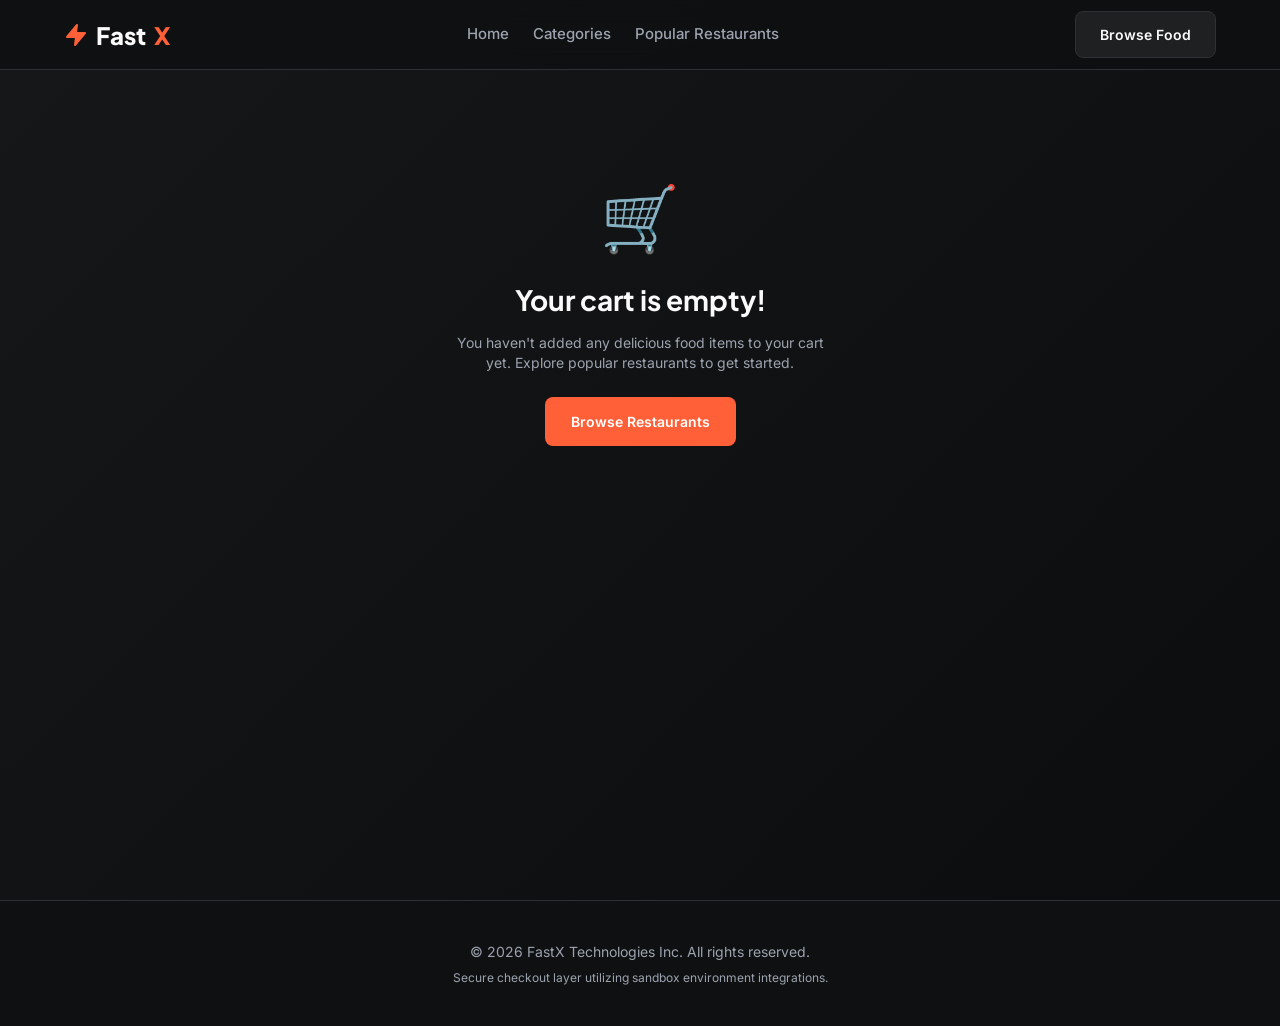
==== customer/checkout.html @ c777d610 "chore: initialize repository and implement premium customer profile integrations" ====
<!DOCTYPE html>
<html lang="en">
<head>
  <meta charset="UTF-8">
  <meta name="viewport" content="width=device-width, initial-scale=1.0">
  
  <!-- SEO Meta Tags -->
  <title>Checkout - FastX</title>
  <meta name="description" content="Review your order, enter delivery details, select payment, and place your order securely with FastX.">
  
  <!-- Google Fonts: Plus Jakarta Sans for Headers, Inter for Body -->
  <link rel="preconnect" href="https://fonts.googleapis.com">
  <link rel="preconnect" href="https://fonts.gstatic.com" crossorigin>
  <link href="https://fonts.googleapis.com/css2?family=Inter:wght@400;500;600;700&family=Plus+Jakarta+Sans:wght@500;600;700;800&display=swap" rel="stylesheet">
  
  <!-- CSS Stylesheets (Paths use "../" to resolve correctly from the /customer directory) -->
  <link rel="stylesheet" href="../css/design-system.css">
  <link rel="stylesheet" href="../css/components.css">
  <link rel="stylesheet" href="../css/pages/checkout.css">
</head>
<body>

  <!-- ==========================================
       1. NAVIGATION BAR
       ========================================== -->
  <nav class="navbar" aria-label="Main Navigation">
    <div class="container navbar-container">
      
      <!-- Brand Logo -->
      <a href="../index.html" class="navbar-logo" id="logo-link">
        <svg class="icon" viewBox="0 0 24 24" aria-hidden="true">
          <path d="M13 2L3 14h9l-1 8 10-12h-9l1-8z" fill="var(--color-primary)" stroke="var(--color-primary)"/>
        </svg>
        Fast<span>X</span>
      </a>

      <!-- Navigation Menu -->
      <div class="navbar-menu">
        <a href="../index.html" class="nav-link">Home</a>
        <a href="../index.html#categories" class="nav-link">Categories</a>
        <a href="../index.html#restaurants" class="nav-link">Popular Restaurants</a>
        <a href="profile.html" class="nav-link" id="nav-profile-link" style="display: none;">Profile</a>
      </div>

      <!-- Action Buttons -->
      <div style="display: flex; align-items: center; gap: var(--space-4);">
        <!-- User Info Slot when Logged In -->
        <div id="nav-user-info" style="display: none; align-items: center; gap: 8px;">
          <!-- Avatar + Name -->
        </div>
        <!-- Back to Food Button -->
        <a href="../index.html#restaurants" class="btn btn-secondary">Browse Food</a>
      </div>

    </div>
  </nav>

  <!-- ==========================================
       2. CHECKOUT CONTENT SECTION
       ========================================== -->
  <main class="checkout-section">
    <div class="container">
      
      <!-- Main checkout grid layout (JS will hide/show sections based on cart state) -->
      <div id="checkout-grid" class="checkout-container" style="display: none;">
        
        <!-- Left: Forms (Address & Payment) -->
        <form id="checkout-form" class="checkout-form-card" onsubmit="handlePlaceOrder(event)">
          
          <!-- Section 1: Delivery Details -->
          <div>
            <h2 class="form-section-title">
              <svg class="icon" viewBox="0 0 24 24" fill="none" stroke="currentColor">
                <path d="M21 10c0 7-9 13-9 13s-9-6-9-13a9 9 0 0 1 18 0z"></path>
                <circle cx="12" cy="10" r="3"></circle>
              </svg>
              Delivery Address
            </h2>
            
            <div class="form-row form-row-2">
              <div class="input-group">
                <label class="input-label" for="full-name">Full Name</label>
                <input class="input-field" type="text" id="full-name" required placeholder="Enter your full name">
              </div>
              <div class="input-group">
                <label class="input-label" for="phone-number">Phone Number</label>
                <input class="input-field" type="tel" id="phone-number" required placeholder="Enter contact number">
              </div>
            </div>

            <div class="input-group">
              <label class="input-label" for="street-address">Street Address / Flat No.</label>
              <input class="input-field" type="text" id="street-address" required placeholder="e.g. Flat 302, 3rd Floor, Lotus Apartments">
            </div>

            <div class="form-row form-row-2">
              <div class="input-group">
                <label class="input-label" for="area-select">Area (Bengaluru)</label>
                <select class="input-field" id="area-select" required style="cursor: pointer;">
                  <option value="" disabled selected>Select your area</option>
                  <option value="Indiranagar">Indiranagar</option>
                  <option value="Koramangala">Koramangala</option>
                  <option value="Jayanagar">Jayanagar</option>
                  <option value="HSR Layout">HSR Layout</option>
                  <option value="Whitefield">Whitefield</option>
                  <option value="Malleshwaram">Malleshwaram</option>
                  <option value="JP Nagar">JP Nagar</option>
                  <option value="MG Road">MG Road</option>
                </select>
              </div>
              <div class="input-group">
                <label class="input-label" for="pincode">Pincode</label>
                <input class="input-field" type="text" id="pincode" pattern="[0-9]{6}" required placeholder="6-digit Pincode">
              </div>
            </div>
          </div>

          <!-- Section 2: Payment Selection -->
          <div>
            <h2 class="form-section-title">
              <svg class="icon" viewBox="0 0 24 24" fill="none" stroke="currentColor">
                <rect x="1" y="4" width="22" height="16" rx="2" ry="2"></rect>
                <line x1="1" y1="10" x2="23" y2="10"></line>
              </svg>
              Payment Method
            </h2>

            <div class="payment-selector-grid">
              
              <!-- Payment Card 1: UPI -->
              <label class="payment-card active" id="pay-upi-label">
                <input type="radio" name="payment-method" value="UPI" checked onclick="togglePaymentFields('UPI')">
                <span class="payment-icon">📱</span>
                <span class="font-weight-semibold" style="font-size: 0.9375rem;">UPI / GooglePay</span>
              </label>

              <!-- Payment Card 2: Credit/Debit -->
              <label class="payment-card" id="pay-card-label">
                <input type="radio" name="payment-method" value="CARD" onclick="togglePaymentFields('CARD')">
                <span class="payment-icon">💳</span>
                <span class="font-weight-semibold" style="font-size: 0.9375rem;">Credit/Debit Card</span>
              </label>

              <!-- Payment Card 3: COD -->
              <label class="payment-card" id="pay-cod-label">
                <input type="radio" name="payment-method" value="COD" onclick="togglePaymentFields('COD')">
                <span class="payment-icon">💵</span>
                <span class="font-weight-semibold" style="font-size: 0.9375rem;">Cash On Delivery</span>
              </label>

            </div>

            <!-- Conditional Details: UPI Panel -->
            <div id="upi-details-panel" class="payment-details-panel" style="display: block;">
              <div class="input-group" style="margin-bottom: 0;">
                <label class="input-label" for="upi-id">UPI Address</label>
                <input class="input-field" type="text" id="upi-id" placeholder="e.g. username@okhdfcbank">
              </div>
            </div>

            <!-- Conditional Details: Card Panel -->
            <div id="card-details-panel" class="payment-details-panel">
              <div class="input-group">
                <label class="input-label" for="card-number">Card Number</label>
                <input class="input-field" type="text" id="card-number" placeholder="XXXX XXXX XXXX XXXX" pattern="[0-9\s]{12,19}">
              </div>
              <div class="form-row form-row-2" style="gap: var(--space-4);">
                <div class="input-group" style="margin-bottom: 0;">
                  <label class="input-label" for="card-expiry">Expiry Date</label>
                  <input class="input-field" type="text" id="card-expiry" placeholder="MM/YY">
                </div>
                <div class="input-group" style="margin-bottom: 0;">
                  <label class="input-label" for="card-cvv">CVV</label>
                  <input class="input-field" type="password" id="card-cvv" placeholder="***" maxlength="3">
                </div>
              </div>
            </div>

            <!-- Conditional Details: COD Panel -->
            <div id="cod-details-panel" class="payment-details-panel">
              <p class="text-xs" style="color: var(--color-success); font-weight: 500;">
                ✓ Safe & Contactless COD option active. Please keep exact change ready during delivery.
              </p>
            </div>
          </div>

        </form>

        <!-- Right: Cart Item Summary sticky card -->
        <aside class="summary-sticky-card" aria-label="Order items Summary">
          <div class="summary-restaurant-header">
            <span class="text-xs" style="color: var(--color-primary); font-weight: 700; text-transform: uppercase;">Ordering From</span>
            <h2 class="text-xl" id="summary-restaurant-name" style="margin: 2px 0;">Toit</h2>
          </div>

          <!-- Dynamic item list -->
          <div id="summary-items" class="summary-items-list">
            <!-- JavaScript will inject cart_item_row instances here -->
          </div>

          <!-- Calculations Panel -->
          <div class="price-breakdown">
            <div class="breakdown-row">
              <span>Subtotal</span>
              <span id="summary-subtotal">$0.00</span>
            </div>
            <div class="breakdown-row">
              <span>Delivery Partner Fee</span>
              <span id="summary-delivery">$2.00</span>
            </div>
            <div class="breakdown-row">
              <span>Taxes & GST (5%)</span>
              <span id="summary-taxes">$0.00</span>
            </div>
            <div class="breakdown-row grand-total">
              <span>Grand Total</span>
              <span id="summary-grandtotal">$0.00</span>
            </div>
          </div>

          <!-- Submit Trigger -->
          <button class="btn btn-primary btn-block" type="submit" form="checkout-form" style="margin-top: var(--space-2);">
            Place Order
          </button>
        </aside>

      </div>

      <!-- Left: Empty Cart state message layout -->
      <div id="empty-cart-view" class="empty-cart-panel" style="display: none;">
        <span class="empty-cart-icon">🛒</span>
        <h2 class="text-2xl">Your cart is empty!</h2>
        <p class="text-sm">You haven't added any delicious food items to your cart yet. Explore popular restaurants to get started.</p>
        <a href="../index.html#restaurants" class="btn btn-primary" style="margin-top: var(--space-2);">Browse Restaurants</a>
      </div>

    </div>
  </main>

  <!-- ==========================================
       3. MOCK SUCCESS POPUP MODAL
       ========================================== -->
  <div id="success-modal-overlay" class="modal-overlay">
    <div class="success-modal">
      <div class="modal-success-icon">
        <svg class="icon icon-lg" viewBox="0 0 24 24" fill="none" stroke="currentColor">
          <polyline points="20 6 9 17 4 12"></polyline>
        </svg>
      </div>
      <h2 class="text-2xl" style="color: var(--color-dark-text-main);">Order Placed Successfully!</h2>
      <p class="text-sm">Thank you for ordering with FastX! Your payment was verified, and the kitchen is preparing your fresh meal.</p>
      
      <div style="background-color: var(--color-dark-bg); border-radius: var(--radius-md); padding: 12px; width: 100%; border: 1px solid var(--color-dark-border);">
        <p class="text-xs" style="color: var(--color-dark-text-muted);">Estimated Delivery Time</p>
        <p class="text-lg font-weight-bold" style="color: var(--color-primary); margin-top: 2px;">25 - 35 Minutes</p>
      </div>

      <button class="btn btn-primary btn-block" onclick="redirectToHome()">
        Back to Homepage
      </button>
    </div>
  </div>

  <!-- ==========================================
       4. FOOTER SECTION
       ========================================== -->
  <footer style="border-top: 1px solid var(--color-dark-border); padding: 40px 0; background-color: var(--color-dark-bg); text-align: center;">
    <div class="container">
      <p style="font-size: 0.875rem; color: var(--color-dark-text-muted);">
        &copy; 2026 FastX Technologies Inc. All rights reserved.
      </p>
      <p class="text-xs" style="margin-top: var(--space-2); color: var(--color-dark-text-muted);">
        Secure checkout layer utilizing sandbox environment integrations.
      </p>
    </div>
  </footer>

  <!-- Scripts: loaded sequentially -->
  <script src="../js/cart.js"></script>
  <script src="../js/pages/checkout.js"></script>
</body>
</html>
---- css/design-system.css ----
/*
 ==========================================================================
  FASTX DESIGN SYSTEM
  This stylesheet contains CSS Custom Properties (Variables), global resets,
  typography scales, spacing helpers, layout grid utilities, and focus states.
 ==========================================================================
*/

/* ------------------------------------------------------------------------
   1. CSS Custom Properties (Variables)
   ------------------------------------------------------------------------ */
:root {
  /* Color Palette (HSL & Hex) */
  --primary-hue: 12;
  --primary-sat: 100%;
  --primary-light: 61%;
  --color-primary: hsl(var(--primary-hue), var(--primary-sat), var(--primary-light)); /* #FF5A36 - FastX Coral */
  --color-primary-hover: hsl(var(--primary-hue), var(--primary-sat), calc(var(--primary-light) - 8%)); /* Darker Coral */
  --color-primary-light: hsl(var(--primary-hue), var(--primary-sat), 95%); /* Soft Orange Background */

  /* Neutral Dark Theme Colors (Core visual aesthetic) */
  --color-dark-bg: #0F1011;            /* Body background */
  --color-dark-card: #1E2022;          /* Cards & panel backgrounds */
  --color-dark-text-main: #FAFAFA;     /* Primary headings and main text */
  --color-dark-text-muted: #9CA3AF;    /* Secondary details and captions */
  --color-dark-border: #2D3135;        /* Subtle divider borders */

  /* Neutral Light Theme Colors (For future toggle or specific high-contrast layouts) */
  --color-light-bg: #FAFAFA;
  --color-light-card: #FFFFFF;
  --color-light-text-main: #1E2022;
  --color-light-text-muted: #6B7280;
  --color-light-border: #E5E7EB;

  /* Semantic Status Colors */
  --color-success: #10B981;            /* Emerald Green - Completed / Available */
  --color-warning: #F59E0B;            /* Amber Yellow - Pending / Preparing */
  --color-danger: #EF4444;             /* Red - Cancelled / Failed */

  /* Typography Scale */
  --font-family-headers: 'Plus Jakarta Sans', 'Inter', -apple-system, sans-serif;
  --font-family-body: 'Inter', -apple-system, sans-serif;

  /* Border Radii */
  --radius-sm: 4px;
  --radius-md: 8px;
  --radius-lg: 12px;
  --radius-xl: 16px;
  --radius-full: 9999px;

  /* Spacing Grid (8px Base System) */
  --space-1: 4px;
  --space-2: 8px;
  --space-3: 12px;
  --space-4: 16px;
  --space-6: 24px;
  --space-8: 32px;
  --space-12: 48px;
  --space-16: 64px;

  /* Transitions */
  --transition-fast: all 0.2s cubic-bezier(0.4, 0, 0.2, 1);
  --transition-normal: all 0.3s ease;
}

/* ------------------------------------------------------------------------
   2. Global Document Reset
   ------------------------------------------------------------------------ */
*, *::before, *::after {
  box-sizing: border-box;
  margin: 0;
  padding: 0;
}

html {
  font-size: 16px; /* Base 1rem = 16px */
  scroll-behavior: smooth;
  height: 100%;
}

body {
  font-family: var(--font-family-body);
  background: linear-gradient(-45deg, #090a0b, #121315, #08090a, #161719) !important;
  background-size: 400% 400% !important;
  animation: gradientBG 15s ease infinite !important;
  color: var(--color-dark-text-main);
  line-height: 1.5;
  text-rendering: optimizeSpeed;
  -webkit-font-smoothing: antialiased;
  min-height: 100%;
  display: flex;
  flex-direction: column;
  overflow-x: hidden;
}

@keyframes gradientBG {
  0% { background-position: 0% 50%; }
  50% { background-position: 100% 50%; }
  100% { background-position: 0% 50%; }
}

/* Images & Media Resets */
img, picture, svg, video {
  display: block;
  max-width: 100%;
  height: auto;
}

/* Anchor Resets */
a {
  color: inherit;
  text-decoration: none;
  transition: var(--transition-fast);
}

/* ------------------------------------------------------------------------
   3. Typography Scale & Hierarchy
   ------------------------------------------------------------------------ */
h1, h2, h3, h4, h5, h6 {
  font-family: var(--font-family-headers);
  color: var(--color-dark-text-main);
  line-height: 1.25;
  font-weight: 700;
}

/* Responsive typography using fluid-like principles */
h1 { font-size: 2.25rem; } /* 36px */
h2 { font-size: 1.75rem; } /* 28px */
h3 { font-size: 1.5rem; }  /* 24px */
h4 { font-size: 1.25rem; } /* 20px */

p {
  font-size: 1rem;
  color: var(--color-dark-text-muted);
}

/* Utility Font Styles */
.text-xs { font-size: 0.75rem; line-height: 1rem; }
.text-sm { font-size: 0.875rem; line-height: 1.25rem; }
.text-base { font-size: 1rem; line-height: 1.5rem; }
.text-lg { font-size: 1.125rem; line-height: 1.75rem; }
.text-xl { font-size: 1.25rem; line-height: 1.875rem; }

.font-weight-normal   { font-weight: 400; }
.font-weight-medium   { font-weight: 500; }
.font-weight-semibold { font-weight: 600; }
.font-weight-bold     { font-weight: 700; }

/* ------------------------------------------------------------------------
   4. Spacing Utility Classes
   ------------------------------------------------------------------------ */
.p-1 { padding: var(--space-1); }
.p-2 { padding: var(--space-2); }
.p-3 { padding: var(--space-3); }
.p-4 { padding: var(--space-4); }
.p-6 { padding: var(--space-6); }
.p-8 { padding: var(--space-8); }

.m-1 { margin: var(--space-1); }
.m-2 { margin: var(--space-2); }
.m-3 { margin: var(--space-3); }
.m-4 { margin: var(--space-4); }
.m-6 { margin: var(--space-6); }
.m-8 { margin: var(--space-8); }

.gap-1 { gap: var(--space-1); }
.gap-2 { gap: var(--space-2); }
.gap-3 { gap: var(--space-3); }
.gap-4 { gap: var(--space-4); }

/* ------------------------------------------------------------------------
   5. Responsive Layout Container & Grids
   ------------------------------------------------------------------------ */
.container {
  width: 100%;
  max-width: 1200px;
  margin-left: auto;
  margin-right: auto;
  padding-left: var(--space-4);
  padding-right: var(--space-4);
}

/* Flexible Mobile-first CSS Grid System */
.grid {
  display: grid;
  grid-template-columns: 1fr; /* 1 Column default for mobile */
  gap: var(--space-4);
}

/* Tablet (600px and up) */
@media (min-width: 600px) {
  .grid-2-col { grid-template-columns: repeat(2, 1fr); }
  .grid-3-col { grid-template-columns: repeat(2, 1fr); } /* Fallback to 2 cols on tablet */
}

/* Desktop (1024px and up) */
@media (min-width: 1024px) {
  .grid-3-col { grid-template-columns: repeat(3, 1fr); }
  .grid-4-col { grid-template-columns: repeat(4, 1fr); }
  .container {
    padding-left: var(--space-6);
    padding-right: var(--space-6);
  }
}

/* ------------------------------------------------------------------------
   6. Accessibility Focus Indicator
   ------------------------------------------------------------------------ */
/* Native outline override to look uniform across modern browsers */
*:focus-visible {
  outline: 2px solid var(--color-primary);
  outline-offset: 4px;
}

/* Screen Reader Only class (Visually hidden but read by screen readers) */
.sr-only {
  position: absolute;
  width: 1px;
  height: 1px;
  padding: 0;
  margin: -1px;
  overflow: hidden;
  clip: rect(0, 0, 0, 0);
  white-space: nowrap;
  border: 0;
}
---- css/components.css ----
/*
 ==========================================================================
  FASTX COMPONENTS
  This stylesheet contains styling for buttons, input fields, cards,
  navigation systems, badges, and icon wrappers.
  Pre-requisite: design-system.css must be loaded before this file.
 ==========================================================================
*/

/* ------------------------------------------------------------------------
   1. Interactive Buttons
   ------------------------------------------------------------------------ */
.btn {
  display: inline-flex;
  align-items: center;
  justify-content: center;
  gap: var(--space-2);
  padding: 12px 24px;
  font-family: var(--font-family-body);
  font-size: 0.875rem; /* 14px */
  font-weight: 600;
  border-radius: var(--radius-md);
  border: 2px solid transparent;
  cursor: pointer;
  white-space: nowrap;
  transition: var(--transition-fast);
  user-select: none;
}

/* Primary Accent Coral Button */
.btn-primary {
  background-color: var(--color-primary);
  color: #FFFFFF;
}
.btn-primary:hover {
  background-color: var(--color-primary-hover);
  transform: translateY(-1px);
}
.btn-primary:active {
  transform: translateY(1px);
}

/* Secondary Charcoal Card Button */
.btn-secondary {
  background-color: var(--color-dark-card);
  color: var(--color-dark-text-main);
  border: 1.5px solid var(--color-dark-border);
}
.btn-secondary:hover {
  background-color: var(--color-dark-border);
  color: #FFFFFF;
}
.btn-secondary:active {
  transform: translateY(1px);
}

/* Outline Coral Button */
.btn-outline {
  background-color: transparent;
  color: var(--color-primary);
  border: 2px solid var(--color-primary);
}
.btn-outline:hover {
  background-color: var(--color-primary-light);
  color: var(--color-primary);
}

/* Full Width Button Modifier */
.btn-block {
  display: flex;
  width: 100%;
}

/* Disabled Button State */
.btn:disabled, .btn-disabled {
  background-color: #374151 !important; /* Muted gray for dark mode */
  color: #6B7280 !important;
  border-color: transparent !important;
  cursor: not-allowed !important;
  transform: none !important;
}

/* ------------------------------------------------------------------------
   2. Input Form Fields
   ------------------------------------------------------------------------ */
.input-group {
  display: flex;
  flex-direction: column;
  gap: var(--space-2);
  margin-bottom: var(--space-4);
  width: 100%;
}

.input-label {
  font-family: var(--font-family-body);
  font-size: 0.875rem; /* 14px */
  font-weight: 500;
  color: var(--color-dark-text-muted);
}

.input-field {
  width: 100%;
  padding: 12px 16px;
  font-family: var(--font-family-body);
  font-size: 1rem; /* 16px */
  background-color: var(--color-dark-card);
  border: 1.5px solid var(--color-dark-border);
  border-radius: var(--radius-md);
  color: var(--color-dark-text-main);
  outline: none;
  transition: var(--transition-fast);
}

.input-field option {
  background-color: #1e2022 !important;
  color: #fafafa !important;
}

.input-field option:disabled {
  color: #6b7280 !important;
}

/* Form Hover and Focus Actions */
.input-field:hover {
  border-color: var(--color-dark-text-muted);
}

.input-field:focus {
  border-color: var(--color-primary);
  box-shadow: 0 0 0 3px rgba(255, 90, 54, 0.15); /* Soft Coral Aura */
  background-color: rgba(30, 32, 34, 0.5);
}

/* Error States */
.input-field.input-error {
  border-color: var(--color-danger);
}
.input-error-msg {
  font-size: 0.75rem; /* 12px */
  color: var(--color-danger);
  font-weight: 500;
}

/* ------------------------------------------------------------------------
   3. Card Components
   ------------------------------------------------------------------------ */
.card {
  background-color: var(--color-dark-card);
  border: 1.5px solid var(--color-dark-border);
  border-radius: var(--radius-lg);
  padding: var(--space-4);
  display: flex;
  flex-direction: column;
  position: relative;
  overflow: hidden;
  transition: var(--transition-fast);
}

/* Interactive Cards (e.g. Restaurants, Food menu selections) */
.card-interactive {
  cursor: pointer;
}
.card-interactive:hover {
  transform: translateY(-4px);
  border-color: var(--color-primary);
  box-shadow: 0 12px 24px -10px rgba(0, 0, 0, 0.3);
}

/* ------------------------------------------------------------------------
   4. Navigation Bar
   ------------------------------------------------------------------------ */
.navbar {
  position: fixed;
  top: 0;
  left: 0;
  right: 0;
  height: 70px;
  background-color: rgba(15, 16, 17, 0.85); /* Frosty Obsidian Background */
  backdrop-filter: blur(12px); /* Glassmorphism blur */
  -webkit-backdrop-filter: blur(12px);
  border-bottom: 1px solid var(--color-dark-border);
  z-index: 1000;
  display: flex;
  align-items: center;
  transition: var(--transition-fast);
}

.navbar-container {
  display: flex;
  align-items: center;
  justify-content: space-between;
  width: 100%;
}

.navbar-logo {
  font-family: var(--font-family-headers);
  font-size: 1.5rem; /* 24px */
  font-weight: 800;
  color: var(--color-dark-text-main);
  display: flex;
  align-items: center;
  gap: var(--space-2);
}

.navbar-logo span {
  color: var(--color-primary);
}

.navbar-menu {
  display: none; /* Mobile first hidden */
  align-items: center;
  gap: var(--space-6);
}

@media (min-width: 768px) {
  .navbar-menu {
    display: flex;
  }
}

@media (max-width: 480px) {
  .nav-username {
    display: none;
  }
}

.nav-link {
  font-size: 0.9375rem; /* 15px */
  font-weight: 500;
  color: var(--color-dark-text-muted);
}
.nav-link:hover, .nav-link.active {
  color: var(--color-primary);
}

/* ------------------------------------------------------------------------
   5. Icons and Indicators
   ------------------------------------------------------------------------ */
/* Native SVG Icon Box sizing */
.icon {
  display: inline-block;
  width: 24px;
  height: 24px;
  stroke-width: 2;
  stroke: currentColor;
  fill: none;
  stroke-linecap: round;
  stroke-linejoin: round;
  vertical-align: middle;
}

.icon-sm { width: 16px; height: 16px; }
.icon-lg { width: 32px; height: 32px; }

/* Status Badges */
.badge {
  display: inline-flex;
  align-items: center;
  justify-content: center;
  padding: 4px 10px;
  font-size: 0.75rem; /* 12px */
  font-weight: 600;
  border-radius: var(--radius-full);
}

.badge-success {
  background-color: rgba(16, 185, 129, 0.15);
  color: var(--color-success);
}

.badge-warning {
  background-color: rgba(245, 158, 11, 0.15);
  color: var(--color-warning);
}

.badge-danger {
  background-color: rgba(239, 68, 68, 0.15);
  color: var(--color-danger);
}

/* ------------------------------------------------------------------------
   6. Premium Global Glassmorphism Themes
   ------------------------------------------------------------------------ */

/* Global Glass overrides for Cards, Forms, Modals, Tables, Panels */
.card, 
.category-card, 
.restaurant-card, 
.hero-search-box, 
.checkout-card, 
.cart-summary, 
.order-summary, 
.profile-card, 
.modal-content, 
.popup, 
.settings-panel, 
.stats-card, 
.dashboard-card, 
.analytics-card,
.widget,
.panel,
.admin-sidebar,
.owner-sidebar {
  background: rgba(30, 32, 34, 0.70) !important;
  backdrop-filter: blur(20px) !important;
  -webkit-backdrop-filter: blur(20px) !important;
  border: 1.5px solid rgba(255, 255, 255, 0.12) !important;
  border-radius: 20px !important;
  box-shadow: 0 20px 50px rgba(0,0,0,0.45), inset 0 1px 1px rgba(255, 255, 255, 0.15) !important;
  transition: all 0.4s cubic-bezier(0.165, 0.84, 0.44, 1) !important;
}

/* Hover and lift effects on interactive components */
.card-interactive:hover,
.restaurant-card:hover,
.category-card:hover,
.dashboard-card:hover,
.stats-card:hover,
.widget:hover,
.glass-card:hover {
  transform: translateY(-8px) scale(1.025) !important;
  border-color: rgba(255, 90, 54, 0.45) !important;
  background: rgba(35, 38, 40, 0.85) !important;
  box-shadow: 0 20px 50px rgba(255, 90, 54, 0.18), 0 0 20px rgba(255, 90, 54, 0.25), inset 0 1px 1px rgba(255, 255, 255, 0.25) !important;
}

/* Premium Food & Restaurant Card Zoom & Badges */
.restaurant-card .restaurant-img-wrapper img,
.restaurant-card .restaurant-img-wrapper .lazy-load-img {
  transition: transform 0.4s cubic-bezier(0.165, 0.84, 0.44, 1) !important;
}
.restaurant-card:hover .restaurant-img-wrapper img,
.restaurant-card:hover .restaurant-img-wrapper .lazy-load-img {
  transform: scale(1.08) !important;
}
.restaurant-rating {
  background: rgba(255, 255, 255, 0.12) !important;
  backdrop-filter: blur(4px) !important;
  border: 1.5px solid rgba(245, 158, 11, 0.4) !important;
  color: #F59E0B !important;
  box-shadow: 0 0 10px rgba(245, 158, 11, 0.2) !important;
  border-radius: var(--radius-sm) !important;
  padding: 2px 6px !important;
  font-weight: 700 !important;
}

/* Glass input fields styling */
.input-field,
select,
textarea {
  background: rgba(255, 255, 255, 0.05) !important;
  backdrop-filter: blur(10px) !important;
  -webkit-backdrop-filter: blur(10px) !important;
  border: 1px solid rgba(255, 255, 255, 0.1) !important;
  color: var(--color-dark-text-main) !important;
  border-radius: 12px !important;
  outline: none !important;
  transition: all 0.3s ease !important;
}

.input-field:hover,
select:hover,
textarea:hover {
  border-color: rgba(255, 255, 255, 0.25) !important;
}

.input-field:focus,
select:focus,
textarea:focus {
  border-color: var(--color-primary) !important;
  background: rgba(255, 255, 255, 0.1) !important;
  box-shadow: 0 0 15px rgba(255, 90, 54, 0.3) !important;
}

/* Glass styling for tables */
table {
  border-collapse: collapse !important;
  background: rgba(255, 255, 255, 0.04) !important;
  backdrop-filter: blur(15px) !important;
  -webkit-backdrop-filter: blur(15px) !important;
  border: 1px solid rgba(255, 255, 255, 0.08) !important;
  border-radius: 12px !important;
  overflow: hidden !important;
}

th {
  background: rgba(255, 255, 255, 0.08) !important;
  color: var(--color-dark-text-main) !important;
  font-weight: 600 !important;
  border-bottom: 1.5px solid rgba(255, 255, 255, 0.12) !important;
}

td {
  border-bottom: 1px solid rgba(255, 255, 255, 0.05) !important;
  color: var(--color-dark-text-muted) !important;
  background: transparent !important;
}

tr:hover td {
  background: rgba(255, 255, 255, 0.04) !important;
  color: var(--color-dark-text-main) !important;
}

/* Modals & Popups Glass Overlay backdrop styling */
.modal,
.popup-overlay {
  backdrop-filter: blur(8px) !important;
  -webkit-backdrop-filter: blur(8px) !important;
  background-color: rgba(15, 16, 17, 0.6) !important;
}

/* Hero Content Fade-Up Entrance Animations */
.hero-text h1 {
  animation: fade-up-hero 0.8s cubic-bezier(0.16, 1, 0.3, 1) forwards;
  opacity: 0;
}
.hero-text p {
  animation: fade-up-hero 0.8s cubic-bezier(0.16, 1, 0.3, 1) 0.2s forwards;
  opacity: 0;
}
.hero-search-box {
  animation: fade-up-hero 0.8s cubic-bezier(0.16, 1, 0.3, 1) 0.4s forwards;
  opacity: 0;
}
@keyframes fade-up-hero {
  0% {
    opacity: 0;
    transform: translateY(20px);
  }
  100% {
    opacity: 1;
    transform: translateY(0);
  }
}

/* Premium Page Transitions (Soft Ease Scale Entry) */
body {
  animation: page-fade-in 0.5s ease-out;
}
@keyframes page-fade-in {
  0% { opacity: 0; transform: scale(0.99); }
  100% { opacity: 1; transform: scale(1); }
}

/* Scrollbar styling for premium look */
::-webkit-scrollbar {
  width: 8px;
  height: 8px;
}
::-webkit-scrollbar-track {
  background: rgba(15, 16, 17, 0.2);
}
::-webkit-scrollbar-thumb {
  background: rgba(255, 255, 255, 0.1);
  border-radius: 4px;
}
::-webkit-scrollbar-thumb:hover {
  background: rgba(255, 90, 54, 0.4);
}



/* ==========================================================================
   GLASSMORPHISM THEME OVERRIDES (Mac-OS / Windows 11 frosted glass style)
   ========================================================================== */
.card, 
.category-card, 
.restaurant-card, 
.hero-search-box, 
.checkout-card, 
.cart-summary, 
.order-summary, 
.profile-card, 
.modal-content, 
.popup, 
.settings-panel, 
.stats-card, 
.dashboard-card, 
.analytics-card,
.widget,
.panel,
.admin-sidebar,
.owner-sidebar,
.login-container,
.register-container,
.cart-container,
.tracking-card,
.queue-card,
.form-container,
.table-container,
.glass-card {
  background: rgba(255, 255, 255, 0.08) !important;
  backdrop-filter: blur(20px) !important;
  -webkit-backdrop-filter: blur(20px) !important;
  border: 1px solid rgba(255, 255, 255, 0.15) !important;
  border-radius: 24px !important;
  box-shadow: 0 20px 50px rgba(0, 0, 0, 0.35), inset 0 1px 1px rgba(255, 255, 255, 0.15) !important;
  transition: all 0.3s ease !important;
}

/* Hover lift and glow */
.card-interactive:hover,
.restaurant-card:hover,
.category-card:hover,
.dashboard-card:hover,
.stats-card:hover,
.widget:hover,
.glass-card:hover {
  transform: translateY(-8px) scale(1.02) !important;
  border-color: rgba(255, 255, 255, 0.25) !important;
  background: rgba(255, 255, 255, 0.12) !important;
  box-shadow: 0 20px 50px rgba(255, 90, 54, 0.25), 0 0 15px rgba(255, 90, 54, 0.3), inset 0 1px 1px rgba(255, 255, 255, 0.25) !important;
}

/* Input boxes with glass styling */
.input-field,
select,
textarea,
.hero-search-box input {
  background: rgba(255, 255, 255, 0.05) !important;
  backdrop-filter: blur(10px) !important;
  -webkit-backdrop-filter: blur(10px) !important;
  border: 1px solid rgba(255, 255, 255, 0.15) !important;
  color: var(--color-dark-text-main) !important;
  border-radius: 12px !important;
  outline: none !important;
  transition: all 0.3s ease !important;
}

.input-field:hover,
select:hover,
textarea:hover {
  border-color: rgba(255, 255, 255, 0.3) !important;
}

.input-field:focus,
select:focus,
textarea:focus {
  border-color: var(--color-primary) !important;
  background: rgba(255, 255, 255, 0.1) !important;
  box-shadow: 0 0 15px rgba(255, 90, 54, 0.35) !important;
}
---- css/pages/checkout.css ----
/*
 ==========================================================================
  FASTX CHECKOUT SCREEN STYLING
  This stylesheet controls unique layouts for the Cart and Checkout Page.
  Pre-requisites: design-system.css and components.css must be loaded first.
 ==========================================================================
*/

.checkout-section {
  padding: 110px 0 80px 0; /* Clear nav height */
  min-height: 100vh;
}

.checkout-container {
  display: grid;
  grid-template-columns: 1fr;
  gap: var(--space-8);
  align-items: start;
}

@media (min-width: 1024px) {
  .checkout-container {
    grid-template-columns: 1.2fr 0.8fr; /* Form gets more space, summary is sticky on right */
  }
}

/* ------------------------------------------------------------------------
   1. Left Column: Checkout Forms
   ------------------------------------------------------------------------ */
.checkout-form-card {
  display: flex;
  flex-direction: column;
  gap: var(--space-6);
}

.form-section-title {
  border-bottom: 1.5px solid var(--color-dark-border);
  padding-bottom: var(--space-2);
  margin-bottom: var(--space-4);
  font-size: 1.25rem;
  color: var(--color-dark-text-main);
  display: flex;
  align-items: center;
  gap: var(--space-2);
}

/* Form Row Grid */
.form-row {
  display: grid;
  grid-template-columns: 1fr;
  gap: var(--space-4);
}

@media (min-width: 600px) {
  .form-row-2 {
    grid-template-columns: repeat(2, 1fr);
  }
}

/* Payment Selector Card Buttons */
.payment-selector-grid {
  display: grid;
  grid-template-columns: 1fr;
  gap: var(--space-4);
  margin-bottom: var(--space-4);
}

@media (min-width: 600px) {
  .payment-selector-grid {
    grid-template-columns: repeat(3, 1fr);
  }
}

.payment-card {
  position: relative;
  background-color: var(--color-dark-card);
  border: 1.5px solid var(--color-dark-border);
  border-radius: var(--radius-lg);
  padding: var(--space-4);
  display: flex;
  flex-direction: column;
  align-items: center;
  gap: var(--space-2);
  cursor: pointer;
  user-select: none;
  transition: var(--transition-fast);
}

.payment-card input[type="radio"] {
  position: absolute;
  top: 12px;
  right: 12px;
  accent-color: var(--color-primary);
}

.payment-card:hover {
  border-color: rgba(255, 90, 54, 0.3);
}

.payment-card.active {
  border-color: var(--color-primary);
  background-color: rgba(255, 90, 54, 0.04);
}

.payment-icon {
  font-size: 1.5rem;
}

/* Conditional input fields for payments */
.payment-details-panel {
  display: none; /* Controlled via JS */
  background-color: rgba(30, 32, 34, 0.4);
  border: 1px dashed var(--color-dark-border);
  border-radius: var(--radius-lg);
  padding: var(--space-4);
  margin-top: var(--space-2);
  animation: fadeIn 0.3s ease-out;
}

/* ------------------------------------------------------------------------
   2. Right Column: Cart Summary Card
   ------------------------------------------------------------------------ */
.summary-sticky-card {
  position: sticky;
  top: 90px; /* Sticks beneath navbar */
  background-color: var(--color-dark-card);
  border: 1.5px solid var(--color-dark-border);
  border-radius: var(--radius-xl);
  padding: var(--space-6);
  box-shadow: 0 12px 32px rgba(0, 0, 0, 0.25);
  display: flex;
  flex-direction: column;
  gap: var(--space-4);
}

.summary-restaurant-header {
  display: flex;
  flex-direction: column;
  gap: 2px;
  border-bottom: 1px solid var(--color-dark-border);
  padding-bottom: var(--space-3);
}

/* Scrollable Cart Items Panel */
.summary-items-list {
  max-height: 250px;
  overflow-y: auto;
  display: flex;
  flex-direction: column;
  gap: var(--space-4);
  padding-right: 4px;
}

/* Custom Scrollbar for summary list */
.summary-items-list::-webkit-scrollbar {
  width: 4px;
}
.summary-items-list::-webkit-scrollbar-thumb {
  background-color: var(--color-dark-border);
  border-radius: var(--radius-full);
}

/* Cart Item Item Card */
.cart-item-row {
  display: grid;
  grid-template-columns: 48px 1fr auto;
  gap: var(--space-3);
  align-items: center;
  border-bottom: 1px solid rgba(255, 255, 255, 0.03);
  padding-bottom: var(--space-3);
}

.cart-item-img {
  width: 48px;
  height: 48px;
  object-fit: cover;
  border-radius: var(--radius-md);
  border: 1px solid var(--color-dark-border);
}

.cart-item-meta {
  display: flex;
  flex-direction: column;
  gap: 2px;
}

.cart-item-controls {
  display: flex;
  flex-direction: column;
  align-items: flex-end;
  gap: var(--space-2);
}

/* Total Price Breakdown List */
.price-breakdown {
  display: flex;
  flex-direction: column;
  gap: var(--space-2);
  border-top: 1px solid var(--color-dark-border);
  padding-top: var(--space-4);
  font-size: 0.9375rem;
}

.breakdown-row {
  display: flex;
  align-items: center;
  justify-content: space-between;
  color: var(--color-dark-text-muted);
}

.breakdown-row.grand-total {
  border-top: 1.5px dashed var(--color-dark-border);
  padding-top: var(--space-3);
  margin-top: var(--space-2);
  font-size: 1.25rem;
  font-weight: 800;
  color: var(--color-dark-text-main);
}

/* ------------------------------------------------------------------------
   3. Empty Cart State Visual Panel
   ------------------------------------------------------------------------ */
.empty-cart-panel {
  text-align: center;
  padding: 60px var(--space-4);
  display: flex;
  flex-direction: column;
  align-items: center;
  gap: var(--space-4);
  max-width: 400px;
  margin: 0 auto;
  animation: fadeInUp 0.5s ease-out;
}

.empty-cart-icon {
  font-size: 4rem;
}

/* ------------------------------------------------------------------------
   4. Mock Order Success Modal
   ------------------------------------------------------------------------ */
.modal-overlay {
  position: fixed;
  top: 0;
  left: 0;
  right: 0;
  bottom: 0;
  background-color: rgba(0, 0, 0, 0.8);
  backdrop-filter: blur(8px);
  z-index: 2000;
  display: none; /* Managed via JS */
  align-items: center;
  justify-content: center;
  padding: var(--space-4);
}

.success-modal {
  background-color: var(--color-dark-card);
  border: 1.5px solid var(--color-dark-border);
  border-radius: var(--radius-xl);
  padding: var(--space-8) var(--space-6);
  max-width: 440px;
  width: 100%;
  text-align: center;
  display: flex;
  flex-direction: column;
  align-items: center;
  gap: var(--space-4);
  box-shadow: 0 24px 48px rgba(0, 0, 0, 0.5);
  animation: zoomIn 0.3s cubic-bezier(0.34, 1.56, 0.64, 1);
}

.modal-success-icon {
  width: 72px;
  height: 72px;
  border-radius: var(--radius-full);
  background-color: rgba(16, 185, 129, 0.15);
  color: var(--color-success);
  display: flex;
  align-items: center;
  justify-content: center;
}

@keyframes zoomIn {
  from {
    opacity: 0;
    transform: scale(0.9);
  }
  to {
    opacity: 1;
    transform: scale(1);
  }
}

/* ==========================================================================
   GLASSMORPHISM THEME OVERRIDES (Mac-OS / Windows 11 frosted glass style)
   ========================================================================== */
.card, 
.category-card, 
.restaurant-card, 
.hero-search-box, 
.checkout-card, 
.cart-summary, 
.order-summary, 
.profile-card, 
.modal-content, 
.popup, 
.settings-panel, 
.stats-card, 
.dashboard-card, 
.analytics-card,
.widget,
.panel,
.admin-sidebar,
.owner-sidebar,
.login-container,
.register-container,
.cart-container,
.tracking-card,
.queue-card,
.form-container,
.table-container,
.glass-card {
  background: rgba(255, 255, 255, 0.08) !important;
  backdrop-filter: blur(20px) !important;
  -webkit-backdrop-filter: blur(20px) !important;
  border: 1px solid rgba(255, 255, 255, 0.15) !important;
  border-radius: 24px !important;
  box-shadow: 0 20px 50px rgba(0, 0, 0, 0.35), inset 0 1px 1px rgba(255, 255, 255, 0.15) !important;
  transition: all 0.3s ease !important;
}

/* Hover lift and glow */
.card-interactive:hover,
.restaurant-card:hover,
.category-card:hover,
.dashboard-card:hover,
.stats-card:hover,
.widget:hover,
.glass-card:hover {
  transform: translateY(-8px) scale(1.02) !important;
  border-color: rgba(255, 255, 255, 0.25) !important;
  background: rgba(255, 255, 255, 0.12) !important;
  box-shadow: 0 20px 50px rgba(255, 90, 54, 0.25), 0 0 15px rgba(255, 90, 54, 0.3), inset 0 1px 1px rgba(255, 255, 255, 0.25) !important;
}

/* Input boxes with glass styling */
.input-field,
select,
textarea,
.hero-search-box input {
  background: rgba(255, 255, 255, 0.05) !important;
  backdrop-filter: blur(10px) !important;
  -webkit-backdrop-filter: blur(10px) !important;
  border: 1px solid rgba(255, 255, 255, 0.15) !important;
  color: var(--color-dark-text-main) !important;
  border-radius: 12px !important;
  outline: none !important;
  transition: all 0.3s ease !important;
}

.input-field:hover,
select:hover,
textarea:hover {
  border-color: rgba(255, 255, 255, 0.3) !important;
}

.input-field:focus,
select:focus,
textarea:focus {
  border-color: var(--color-primary) !important;
  background: rgba(255, 255, 255, 0.1) !important;
  box-shadow: 0 0 15px rgba(255, 90, 54, 0.35) !important;
}
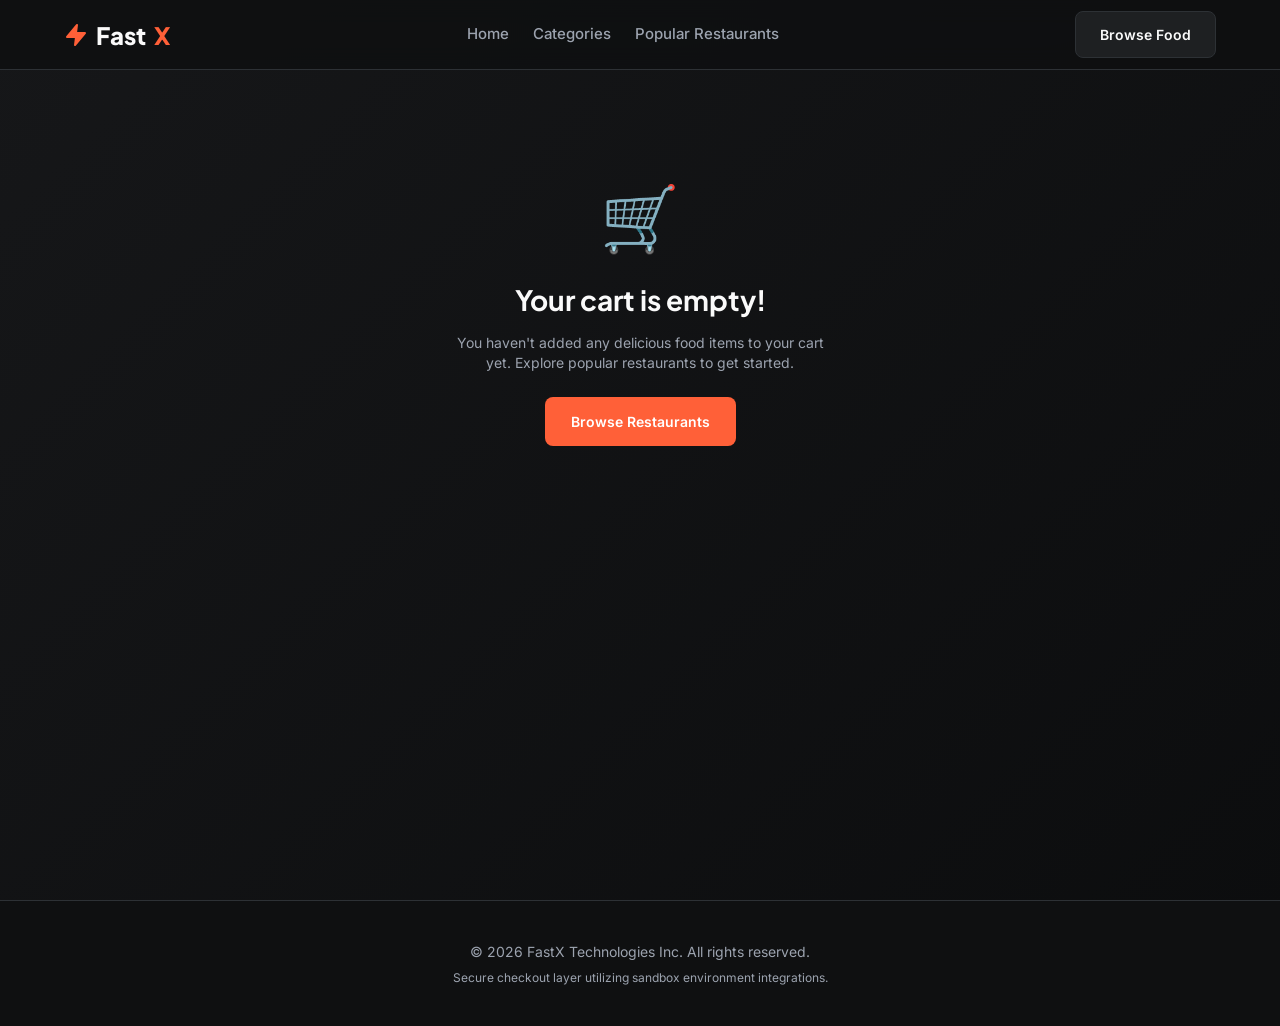
==== commit 7866e7c3: "First push frontend" ====
--- a/customer/checkout.html
+++ b/customer/checkout.html
@@ -202,19 +202,19 @@
           <div class="price-breakdown">
             <div class="breakdown-row">
               <span>Subtotal</span>
-              <span id="summary-subtotal">$0.00</span>
+              <span id="summary-subtotal">₹0.00</span>
             </div>
             <div class="breakdown-row">
               <span>Delivery Partner Fee</span>
-              <span id="summary-delivery">$2.00</span>
+              <span id="summary-delivery">₹40.00</span>
             </div>
             <div class="breakdown-row">
               <span>Taxes & GST (5%)</span>
-              <span id="summary-taxes">$0.00</span>
+              <span id="summary-taxes">₹0.00</span>
             </div>
             <div class="breakdown-row grand-total">
               <span>Grand Total</span>
-              <span id="summary-grandtotal">$0.00</span>
+              <span id="summary-grandtotal">₹0.00</span>
             </div>
           </div>
 
--- a/css/design-system.css
+++ b/css/design-system.css
@@ -76,6 +76,7 @@
   font-size: 16px; /* Base 1rem = 16px */
   scroll-behavior: smooth;
   height: 100%;
+  background-color: #0F1011; /* Prevent white background bleed-through under transparent scrollbars */
 }
 
 body {
--- a/css/components.css
+++ b/css/components.css
@@ -448,7 +448,7 @@
   height: 8px;
 }
 ::-webkit-scrollbar-track {
-  background: rgba(15, 16, 17, 0.2);
+  background: #0F1011;
 }
 ::-webkit-scrollbar-thumb {
   background: rgba(255, 255, 255, 0.1);
